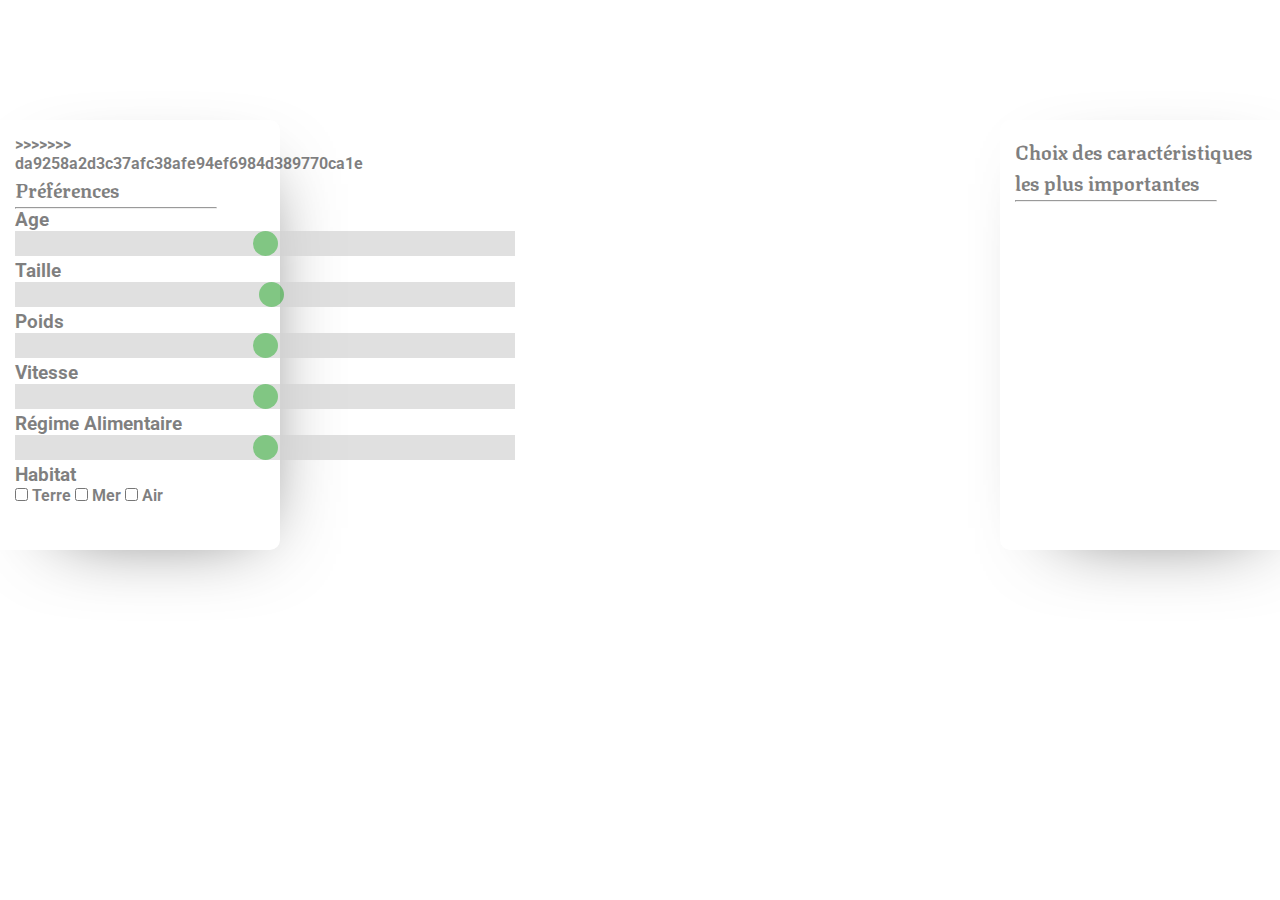
==== meeting.html @ b8dfc798 "Merge branch 'main' of https://github.com/thomblr/Visu-Info into main" ====
<!DOCTYPE html>
<html lang="en">
<head>
    <meta charset="UTF-8">
    <meta name="viewport" content="width=device-width, initial-scale=1.0">
    <link rel="preconnect" href="https://fonts.gstatic.com">
    <link href="https://fonts.googleapis.com/css2?family=Roboto&display=swap" rel="stylesheet">
    <link href="https://fonts.googleapis.com/icon?family=Material+Icons" rel="stylesheet">
    <link rel="stylesheet" href="style.css">

    <script src='https://api.mapbox.com/mapbox-gl-js/v1.12.0/mapbox-gl.js'></script>
    <link href='https://api.mapbox.com/mapbox-gl-js/v1.12.0/mapbox-gl.css' rel='stylesheet' />      
    <title>Information Visualization Project</title>
</head>
<body>

    <div class="map" id="map"></div>

    <div class="main-meeting">
        <a href="preferences.html" class="btn-back"><span class="material-icons">navigate_before</span></a>
<<<<<<< HEAD
        
        <div class="map" id="map"></div>
        
        <div class="recap shadow-box">
=======

        <div class="recap shadow-box meeting-el">
>>>>>>> da9258a2d3c37afc38afe94ef6984d389770ca1e
            <h2>Préférences</h2>
            <hr>
            <div class="preferences">
                <h3>Age</h3><div id="ageLabel"></div>
                <div class="slider-container">
                    <input type="range" name="ageSlider" id=ageSlider min="70" max="300" step="1" class="slider">
                </div>
            </div>
            <div class="preferences">
                <h3>Taille</h3><div id="sizeLabel"></div>
                <div class="slider-container">
                    <input type="range" name="sizeSlider" id=sizeSlider min="0" max="35" step="1" class="slider">
                </div>
            </div>
            <div class="preferences">
                <h3>Poids</h3><div id="weightLabel"></div>
                <div class="slider-container">
                    <input type="range" name="weightSlider" id=weightSlider min="0" max="60000" class="slider">
                </div>
            </div>
            <div class="preferences">
                <h3>Vitesse</h3><div id="speedLabel"></div>
                <div class="slider-container">
                    <input type="range" name="speedSlider" id=speedSlider min="0" max="110" class="slider">
                </div>
            </div>
            <div class="preferences">
                <h3>Régime Alimentaire</h3><div id="dietLabel"></div>
                <div class="slider-container">
                    <input type="range" name="dietSlider" id=dietSlider min="0" max="2" class="slider">
                </div>
            </div>
            <div class="preferences">
                <h3>Habitat</h3>
                <div class="checkbox-container">
                    <input type="checkbox" id="landCheckbox" name="landCheckbox">
                    <label for="landCheckbox">Terre</label>
                    <input type="checkbox" id="seaCheckbox" name="seaCheckbox">
                    <label for="seaCheckbox">Mer</label>
                    <input type="checkbox" id="airCheckbox" name="airCheckbox">
                    <label for="airCheckbox">Air</label>
                </div>
            </div>
        </div>
        <div class="important-choices shadow-box meeting-el">
            <h2>Choix des caractéristiques les plus importantes</h2>
            <hr>
        </div>
    </div>

    <script src="https://d3js.org/d3.v6.min.js"></script>
    <script src="app.js"></script>
</body>
</html>
---- style.css ----
@import url('https://fonts.googleapis.com/css2?family=Texturina:wght@100&display=swap');

* {
    margin: 0;
    padding: 0;
}

body {
    background: #70e1f5;  /* fallback for old browsers */
    background: -webkit-linear-gradient(to right, #ffd194, #70e1f5);  /* Chrome 10-25, Safari 5.1-6 */
    background: linear-gradient(to right, #ffd194, #70e1f5); /* W3C, IE 10+/ Edge, Firefox 16+, Chrome 26+, Opera 12+, Safari 7+ */
    display: flex;
    height: 100vh;
    align-items: center;
    justify-content: center;

}

h2 {
  font-family: Texturina, sans-serif;
  font-size: 20px;
}

.shadow-box {
    -webkit-box-shadow: 18px 21px 78px -43px rgba(0,0,0,0.68);
    -moz-box-shadow: 18px 21px 78px -43px rgba(0,0,0,0.68);
    box-shadow: 18px 21px 78px -43px rgba(0,0,0,0.68);
    border-radius: 10px;
}

.inbox {
    -webkit-box-shadow: inset -1px 2px 18px -5px rgba(0,0,0,0.43);
    -moz-box-shadow: inset -1px 2px 18px -5px rgba(0,0,0,0.43);
    box-shadow: inset -1px 2px 18px -5px rgba(0,0,0,0.43);
}

/* ACCUEIL */

#main-title {
    font-size: 2em;
    font-family: Verdana, sans-serif;
    text-align: center;
    margin-top: 4em;
    color: #fff;
    margin-bottom: 100px;
    text-shadow:
       3px 3px 0 #000,
     -1px -1px 0 #000,  
      1px -1px 0 #000,
      -1px 1px 0 #000,
       1px 1px 0 #000;
}

.main-selector {
    background-color: white;
    border-radius: 10px;
    width: 500px;
    height: 250px;
    margin: 0 auto;
    
}

.main-selector a {
    display: inline-block;
    width: 100%;
    height: 100%;
    text-align: center;
    text-decoration: none;
}

/* PREFERENCES */

.pref-div {
    position: relative;
    width: 500px;
    min-height: 300px;
    height: 500px;
    background-color: white;
    border-radius: 10px;
}

.pref-div > h2 {
  margin-top: 15px;
  text-align: center;
}

.preferences {
  width: 500px;
}

.preferences form {
  width: 100%;
  display: flex;
  flex-direction: column;
  flex-wrap: wrap;
  align-content: space-around;
}

.form-element {
  width: 250px;
  font-family: Arial, Helvetica, sans-serif;
  margin-top: 10px;
}

.form-element label {
  display: block;
  font-size: 15px;
}

.form-element select {
  display: block;
  font-family: Arial, Helvetica, sans-serif;
  width: 100%;
  max-width: 100%;
  padding: 5px 10px;
}

form input[type="submit"] {
  margin: 30px auto;
  display: block;
  width: 200px;
  padding: 15px;
  background-color: #3aa2b5;
  border: none;
  border-radius: 5px;
  color: white;
  font-size: 20px;
}

form input[type="submit"]:hover {
  cursor: pointer;
}

.btn-back{
    position: absolute;
    left: -70px;
    display: inline-block;
    text-decoration: none;
    background: #3aa2b5;
    color: #FFF;
    width: 60px;
    height: 60px;
    line-height: 60px;
    font-size: 35px;
    border-radius: 50%;
    text-align: center;
    vertical-align: middle;
    overflow: hidden;
    transition: .4s;
  }
  
  .btn-back:hover{
      background: #3aa2b5;
  }

  /* MEETING */

  .main-meeting {
    font-family: 'Roboto', sans-serif;
    font-weight: 200;
  }

  .main-meeting .btn-back {
    left: 25px;
    top: 25px;
  }

  .meeting-el {
    position: absolute;
    width: 250px;
    height: 400px;
  }

  .map {
    position: absolute;
    top: 0;
    left: 0;
    width: 100%;
    height: 100vh;
    background-color: white;
  }

  .recap {
    top: 120px;
    left: 0;
    border-radius: 0 10px 10px 0;
    background-color: white;
    padding: 15px;
    color: rgba(0, 0, 0, 0.515);
    font-weight: bold;
  }

  .important-choices {
    top: 120px;
    right: 0;
    border-radius: 10px 0 0 10px;
    padding: 15px;
    background-color: white;
    color: rgba(0, 0, 0, 0.515);
    font-weight: bold;
  }

  hr {
    width: 80%; 
    margin-top: 3px;
  }

.mapboxgl-popup {
    max-width: 400px;
    font: 12px/20px 'Helvetica Neue', Arial, Helvetica, sans-serif;
    color: rgba(0,0,0,0.68);
  }

  .avatar {
    vertical-align: middle;
    width: 50px;
    height: 50px;
    border-radius: 50%;
  }

  .slider-container {
    width: 100%;
  }

  .slider {
    -webkit-appearance: none;  /* Override default CSS styles */
    appearance: none;
    width: 100%; /* Full-width */
    height: 25px; /* Specified height */
    background: #d3d3d3; /* Grey background */
    outline: none; /* Remove outline */
    opacity: 0.7; /* Set transparency (for mouse-over effects on hover) */
    -webkit-transition: .2s; /* 0.2 seconds transition on hover */
    transition: opacity .2s;
  }

.slider:hover {
  opacity: 1; /* Fully shown on mouse-over */
}

/* The slider handle (use -webkit- (Chrome, Opera, Safari, Edge) and -moz- (Firefox) to override default look) */
.slider::-webkit-slider-thumb {
  -webkit-appearance: none; /* Override default look */
  appearance: none;
  width: 25px; /* Set a specific slider handle width */
  height: 25px; /* Slider handle height */
  background: #4CAF50; /* Green background */
  cursor: pointer; /* Cursor on hover */
  border-radius: 50%;
}

.slider::-moz-range-thumb {
  width: 25px; /* Set a specific slider handle width */
  height: 25px; /* Slider handle height */
  background: #4CAF50; /* Green background */
  cursor: pointer; /* Cursor on hover */
  border-radius: 50%;
}

.checkbox-container {
  width: 100%;
}
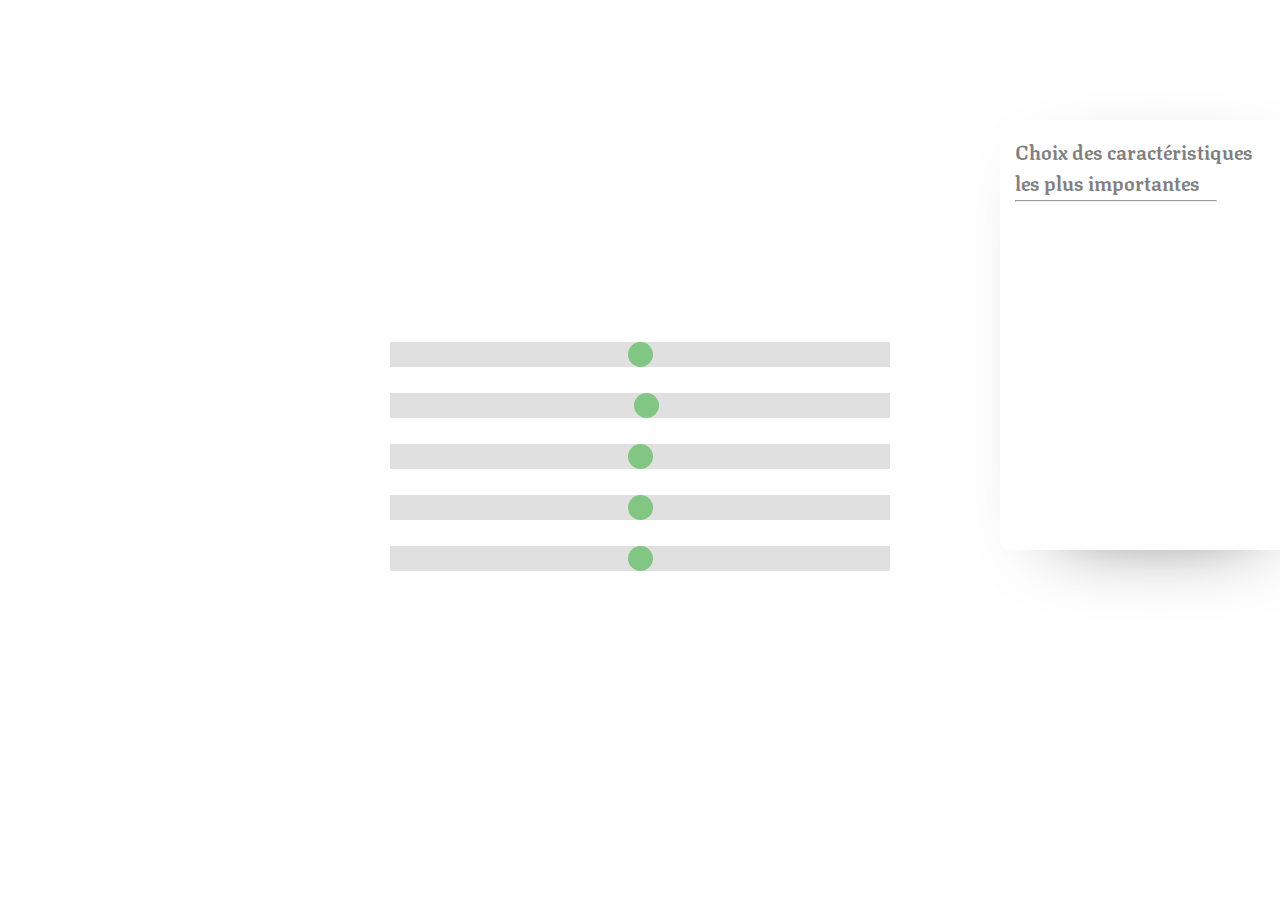
==== commit 8e6d3cdc: "ignore" ====
--- a/meeting.html
+++ b/meeting.html
@@ -18,15 +18,10 @@
 
     <div class="main-meeting">
         <a href="preferences.html" class="btn-back"><span class="material-icons">navigate_before</span></a>
-<<<<<<< HEAD
         
         <div class="map" id="map"></div>
         
         <div class="recap shadow-box">
-=======
-
-        <div class="recap shadow-box meeting-el">
->>>>>>> da9258a2d3c37afc38afe94ef6984d389770ca1e
             <h2>Préférences</h2>
             <hr>
             <div class="preferences">
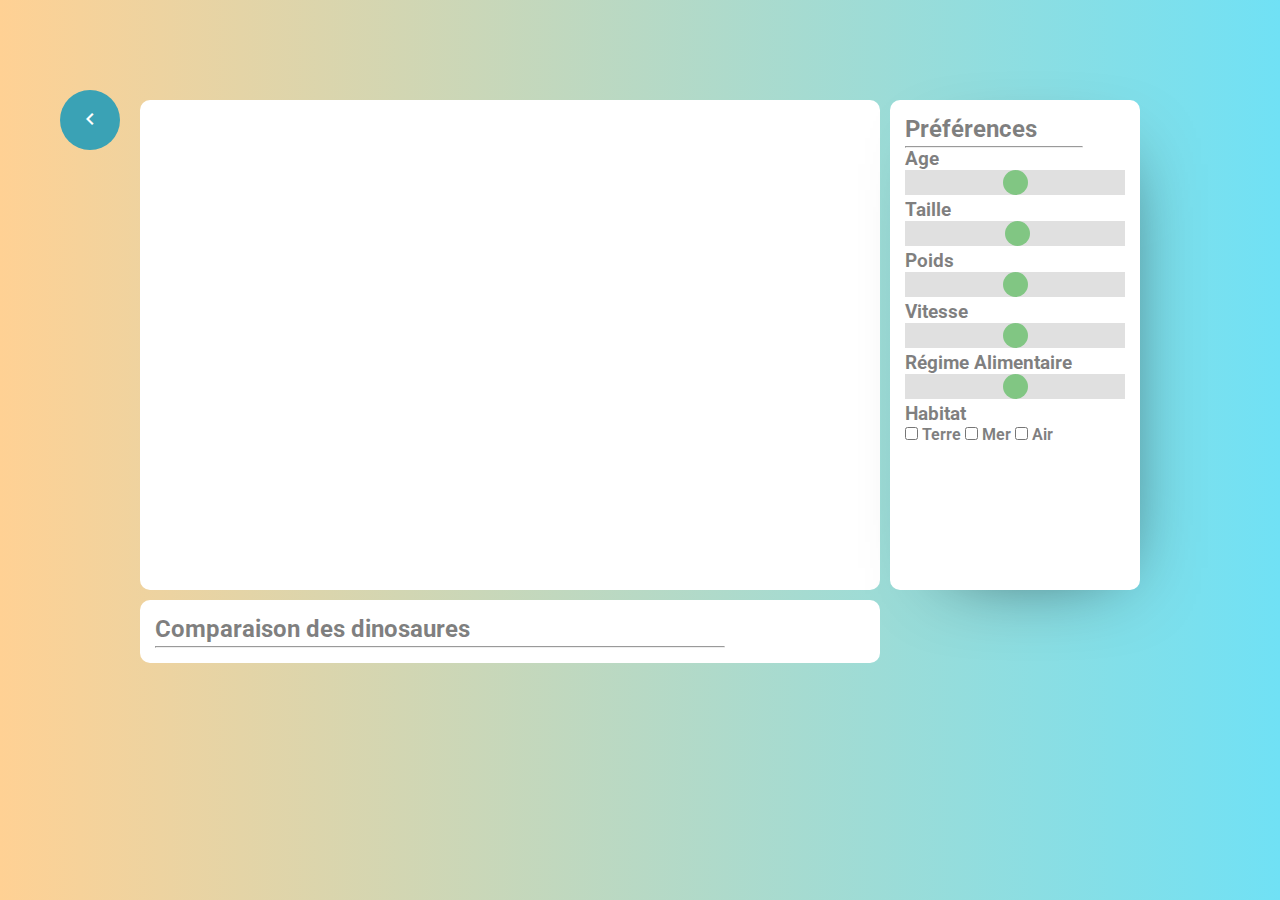
==== commit 64fed233: "Started comparison feature" ====
--- a/meeting.html
+++ b/meeting.html
@@ -1,5 +1,6 @@
 <!DOCTYPE html>
 <html lang="en">
+
 <head>
     <meta charset="UTF-8">
     <meta name="viewport" content="width=device-width, initial-scale=1.0">
@@ -9,47 +10,51 @@
     <link rel="stylesheet" href="style.css">
 
     <script src='https://api.mapbox.com/mapbox-gl-js/v1.12.0/mapbox-gl.js'></script>
-    <link href='https://api.mapbox.com/mapbox-gl-js/v1.12.0/mapbox-gl.css' rel='stylesheet' />      
+    <link href='https://api.mapbox.com/mapbox-gl-js/v1.12.0/mapbox-gl.css' rel='stylesheet' />
     <title>Information Visualization Project</title>
 </head>
+
 <body>
-
-    <div class="map" id="map"></div>
 
     <div class="main-meeting">
         <a href="preferences.html" class="btn-back"><span class="material-icons">navigate_before</span></a>
-        
+
         <div class="map" id="map"></div>
-        
+
         <div class="recap shadow-box">
             <h2>Préférences</h2>
             <hr>
             <div class="preferences">
-                <h3>Age</h3><div id="ageLabel"></div>
+                <h3>Age</h3>
+                <div id="ageLabel"></div>
                 <div class="slider-container">
                     <input type="range" name="ageSlider" id=ageSlider min="70" max="300" step="1" class="slider">
                 </div>
             </div>
             <div class="preferences">
-                <h3>Taille</h3><div id="sizeLabel"></div>
+                <h3>Taille</h3>
+                <div id="sizeLabel"></div>
                 <div class="slider-container">
                     <input type="range" name="sizeSlider" id=sizeSlider min="0" max="35" step="1" class="slider">
                 </div>
             </div>
             <div class="preferences">
-                <h3>Poids</h3><div id="weightLabel"></div>
+                <h3>Poids</h3>
+                <div id="weightLabel"></div>
                 <div class="slider-container">
                     <input type="range" name="weightSlider" id=weightSlider min="0" max="60000" class="slider">
                 </div>
             </div>
             <div class="preferences">
-                <h3>Vitesse</h3><div id="speedLabel"></div>
+                <h3>Vitesse</h3>
+                <div id="speedLabel"></div>
                 <div class="slider-container">
                     <input type="range" name="speedSlider" id=speedSlider min="0" max="110" class="slider">
                 </div>
             </div>
             <div class="preferences">
-                <h3>Régime Alimentaire</h3><div id="dietLabel"></div>
+                <h3>Régime Alimentaire</h3>
+                <div id="dietLabel"></div>
                 <div class="slider-container">
                     <input type="range" name="dietSlider" id=dietSlider min="0" max="2" class="slider">
                 </div>
@@ -66,13 +71,15 @@
                 </div>
             </div>
         </div>
-        <div class="important-choices shadow-box meeting-el">
-            <h2>Choix des caractéristiques les plus importantes</h2>
+        <div class="important-choices shadow-box">
+            <h2>Comparaison des dinosaures</h2>
             <hr>
+            <div id="comparison"></div>
         </div>
     </div>
 
     <script src="https://d3js.org/d3.v6.min.js"></script>
     <script src="app.js"></script>
 </body>
+
 </html>--- a/style.css
+++ b/style.css
@@ -1,5 +1,3 @@
-@import url('https://fonts.googleapis.com/css2?family=Texturina:wght@100&display=swap');
-
 * {
     margin: 0;
     padding: 0;
@@ -14,11 +12,6 @@
     align-items: center;
     justify-content: center;
 
-}
-
-h2 {
-  font-family: Texturina, sans-serif;
-  font-size: 20px;
 }
 
 .shadow-box {
@@ -72,63 +65,10 @@
 
 .pref-div {
     position: relative;
-    width: 500px;
-    min-height: 300px;
-    height: 500px;
+    width: 600px;
+    height: 700px;
     background-color: white;
     border-radius: 10px;
-}
-
-.pref-div > h2 {
-  margin-top: 15px;
-  text-align: center;
-}
-
-.preferences {
-  width: 500px;
-}
-
-.preferences form {
-  width: 100%;
-  display: flex;
-  flex-direction: column;
-  flex-wrap: wrap;
-  align-content: space-around;
-}
-
-.form-element {
-  width: 250px;
-  font-family: Arial, Helvetica, sans-serif;
-  margin-top: 10px;
-}
-
-.form-element label {
-  display: block;
-  font-size: 15px;
-}
-
-.form-element select {
-  display: block;
-  font-family: Arial, Helvetica, sans-serif;
-  width: 100%;
-  max-width: 100%;
-  padding: 5px 10px;
-}
-
-form input[type="submit"] {
-  margin: 30px auto;
-  display: block;
-  width: 200px;
-  padding: 15px;
-  background-color: #3aa2b5;
-  border: none;
-  border-radius: 5px;
-  color: white;
-  font-size: 20px;
-}
-
-form input[type="submit"]:hover {
-  cursor: pointer;
 }
 
 .btn-back{
@@ -158,32 +98,25 @@
   .main-meeting {
     font-family: 'Roboto', sans-serif;
     font-weight: 200;
-  }
-
-  .main-meeting .btn-back {
-    left: 25px;
-    top: 25px;
-  }
-
-  .meeting-el {
-    position: absolute;
-    width: 250px;
-    height: 400px;
+    display: grid;
+    grid-template-columns: auto 250px;
+    grid-template-rows: auto 200px;
+    column-gap: 10px;
+    row-gap: 10px;
+    position: relative;
+    width: 1000px;
+    height: 700px;
+    padding: 10px 10px;
+    background-color: rgba(255, 255, 255, 0);
+    border-radius: 10px;
   }
 
   .map {
-    position: absolute;
-    top: 0;
-    left: 0;
-    width: 100%;
-    height: 100vh;
     background-color: white;
+    border-radius: 10px;
   }
 
   .recap {
-    top: 120px;
-    left: 0;
-    border-radius: 0 10px 10px 0;
     background-color: white;
     padding: 15px;
     color: rgba(0, 0, 0, 0.515);
@@ -191,13 +124,12 @@
   }
 
   .important-choices {
-    top: 120px;
-    right: 0;
-    border-radius: 10px 0 0 10px;
     padding: 15px;
     background-color: white;
     color: rgba(0, 0, 0, 0.515);
     font-weight: bold;
+    height: max-content;
+
   }
 
   hr {
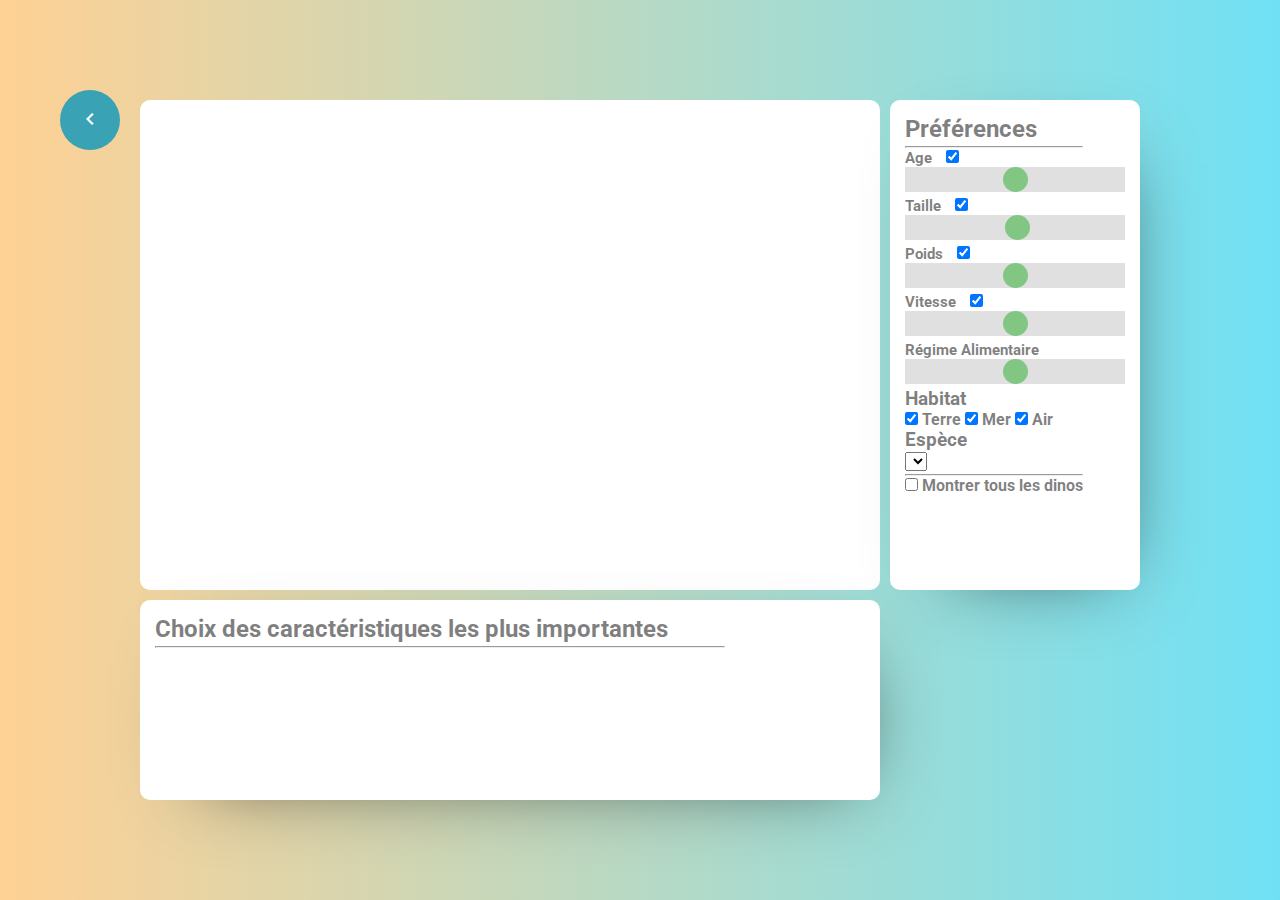
==== commit ea398f70: "Percentages + Disable preferences + Filters" ====
--- a/meeting.html
+++ b/meeting.html
@@ -1,6 +1,5 @@
 <!DOCTYPE html>
 <html lang="en">
-
 <head>
     <meta charset="UTF-8">
     <meta name="viewport" content="width=device-width, initial-scale=1.0">
@@ -10,50 +9,63 @@
     <link rel="stylesheet" href="style.css">
 
     <script src='https://api.mapbox.com/mapbox-gl-js/v1.12.0/mapbox-gl.js'></script>
-    <link href='https://api.mapbox.com/mapbox-gl-js/v1.12.0/mapbox-gl.css' rel='stylesheet' />
+    <link href='https://api.mapbox.com/mapbox-gl-js/v1.12.0/mapbox-gl.css' rel='stylesheet' />      
     <title>Information Visualization Project</title>
 </head>
-
 <body>
 
     <div class="main-meeting">
         <a href="preferences.html" class="btn-back"><span class="material-icons">navigate_before</span></a>
-
+        
         <div class="map" id="map"></div>
-
+        
         <div class="recap shadow-box">
             <h2>Préférences</h2>
             <hr>
             <div class="preferences">
-                <h3>Age</h3>
+                <div class="preference-header">
+                    <div class="header-text">Age</div>
+                    <input type="checkbox" id="ageCheckbox" checked class="header-checkbox">
+                </div>
                 <div id="ageLabel"></div>
                 <div class="slider-container">
-                    <input type="range" name="ageSlider" id=ageSlider min="70" max="300" step="1" class="slider">
+                    <input type="range" name="ageSlider" id=ageSlider min="60" max="300" step="1" class="slider">
                 </div>
             </div>
             <div class="preferences">
-                <h3>Taille</h3>
+                <div class="preference-header">
+                    <div class="header-text">Taille</div>
+                    <input type="checkbox" id="sizeCheckbox" checked class="header-checkbox">
+                </div>
                 <div id="sizeLabel"></div>
                 <div class="slider-container">
                     <input type="range" name="sizeSlider" id=sizeSlider min="0" max="35" step="1" class="slider">
                 </div>
             </div>
             <div class="preferences">
-                <h3>Poids</h3>
+                <div class="preference-header">
+                    <div class="header-text">Poids</div>
+                    <input type="checkbox" id="weightCheckbox" checked class="header-checkbox">
+                </div>
                 <div id="weightLabel"></div>
                 <div class="slider-container">
                     <input type="range" name="weightSlider" id=weightSlider min="0" max="60000" class="slider">
                 </div>
             </div>
             <div class="preferences">
-                <h3>Vitesse</h3>
+                <div class="preference-header">
+                <div class="header-text">Vitesse</div>
+                <input type="checkbox" id="speedCheckbox" checked class="header-checkbox">
+                </div>
                 <div id="speedLabel"></div>
                 <div class="slider-container">
                     <input type="range" name="speedSlider" id=speedSlider min="0" max="110" class="slider">
                 </div>
             </div>
             <div class="preferences">
-                <h3>Régime Alimentaire</h3>
+                <div class="preference-header">
+                    <div class="header-text">Régime Alimentaire</div>
+                </div>
                 <div id="dietLabel"></div>
                 <div class="slider-container">
                     <input type="range" name="dietSlider" id=dietSlider min="0" max="2" class="slider">
@@ -62,24 +74,31 @@
             <div class="preferences">
                 <h3>Habitat</h3>
                 <div class="checkbox-container">
-                    <input type="checkbox" id="landCheckbox" name="landCheckbox">
+                    <input type="checkbox" id="landCheckbox" name="landCheckbox" checked>
                     <label for="landCheckbox">Terre</label>
-                    <input type="checkbox" id="seaCheckbox" name="seaCheckbox">
+                    <input type="checkbox" id="seaCheckbox" name="seaCheckbox" checked>
                     <label for="seaCheckbox">Mer</label>
-                    <input type="checkbox" id="airCheckbox" name="airCheckbox">
+                    <input type="checkbox" id="airCheckbox" name="airCheckbox" checked>
                     <label for="airCheckbox">Air</label>
                 </div>
             </div>
+            <div class="preferences">
+                <h3>Espèce</h3>
+                <select name="species" id="species"></select>
+            </div>
+            <hr>
+            <div>
+                <input type="checkbox" id="showAllDinos" name="showAllDinos">
+                <label for="showAllDinos">Montrer tous les dinos</label>
+            </div>
         </div>
         <div class="important-choices shadow-box">
-            <h2>Comparaison des dinosaures</h2>
+            <h2>Choix des caractéristiques les plus importantes</h2>
             <hr>
-            <div id="comparison"></div>
         </div>
     </div>
 
     <script src="https://d3js.org/d3.v6.min.js"></script>
     <script src="app.js"></script>
 </body>
-
 </html>--- a/style.css
+++ b/style.css
@@ -128,8 +128,6 @@
     background-color: white;
     color: rgba(0, 0, 0, 0.515);
     font-weight: bold;
-    height: max-content;
-
   }
 
   hr {
@@ -191,4 +189,19 @@
 
 .checkbox-container {
   width: 100%;
+}
+
+.preference-header {
+  white-space: nowrap;
+  overflow: auto;
+}
+
+.header-text {
+  display: inline-block;
+  font-size: 15px;
+}
+
+.header-checkbox {
+  display: inline-block;
+  margin-left: 10px;
 }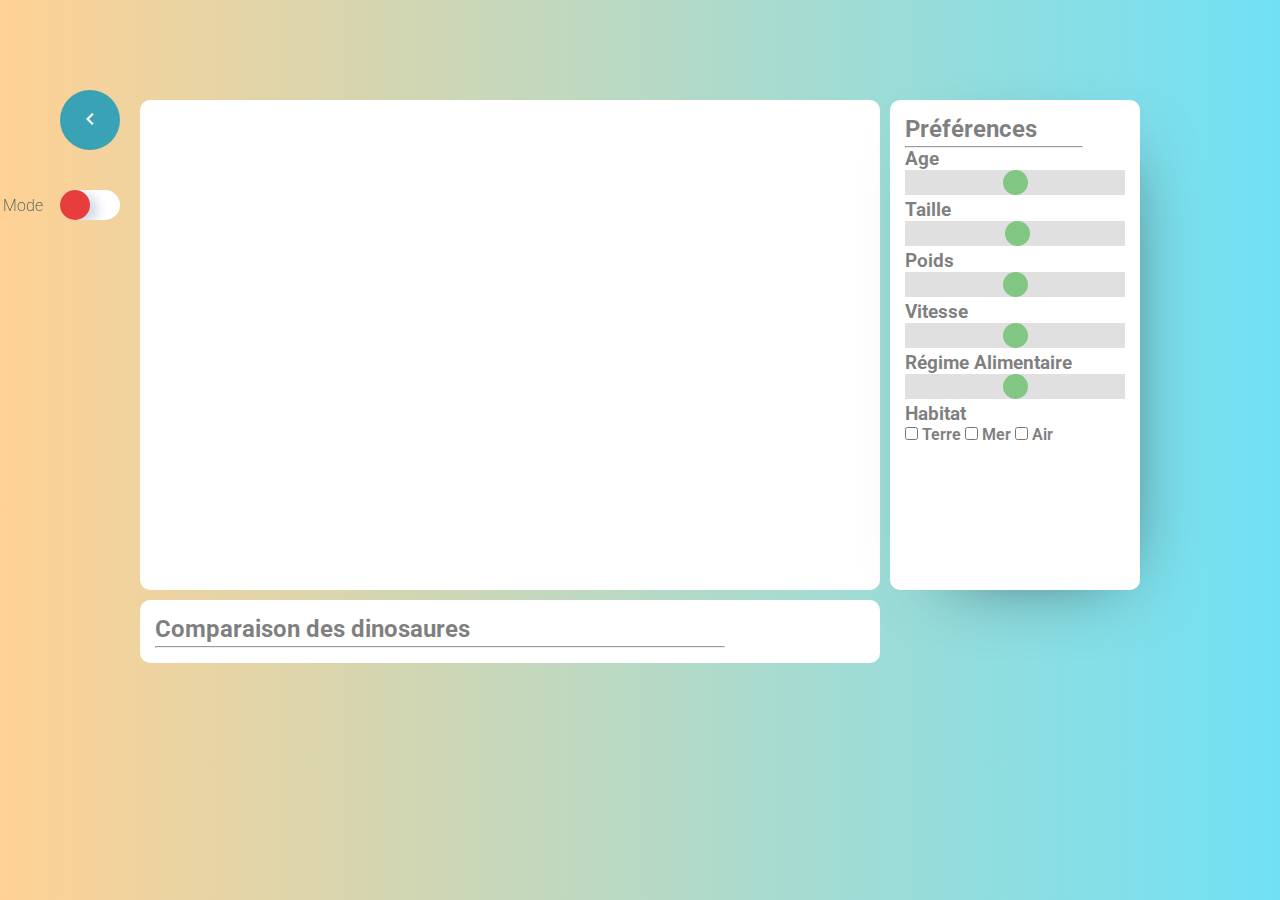
==== commit ce51c6e0: "Upgrade style and colorblind mode" ====
--- a/meeting.html
+++ b/meeting.html
@@ -1,5 +1,6 @@
 <!DOCTYPE html>
 <html lang="en">
+
 <head>
     <meta charset="UTF-8">
     <meta name="viewport" content="width=device-width, initial-scale=1.0">
@@ -9,63 +10,58 @@
     <link rel="stylesheet" href="style.css">
 
     <script src='https://api.mapbox.com/mapbox-gl-js/v1.12.0/mapbox-gl.js'></script>
-    <link href='https://api.mapbox.com/mapbox-gl-js/v1.12.0/mapbox-gl.css' rel='stylesheet' />      
+    <link href='https://api.mapbox.com/mapbox-gl-js/v1.12.0/mapbox-gl.css' rel='stylesheet' />
     <title>Information Visualization Project</title>
 </head>
+
 <body>
 
     <div class="main-meeting">
-        <a href="preferences.html" class="btn-back"><span class="material-icons">navigate_before</span></a>
-        
+        <a href="index.html" class="btn-back"><span class="material-icons">navigate_before</span></a>
+
+        <label class="label-color" id="color-switch">
+            <div class="toggle">
+              <input class="toggle-state" type="checkbox" name="check" value="check" onclick="toggleColorblind()" />
+              <div class="indicator"></div>
+            </div>
+            <div class="label-text">Colorblind Mode</div>
+        </label>
+
         <div class="map" id="map"></div>
-        
+
         <div class="recap shadow-box">
             <h2>Préférences</h2>
             <hr>
             <div class="preferences">
-                <div class="preference-header">
-                    <div class="header-text">Age</div>
-                    <input type="checkbox" id="ageCheckbox" checked class="header-checkbox">
-                </div>
+                <h3>Age</h3>
                 <div id="ageLabel"></div>
                 <div class="slider-container">
-                    <input type="range" name="ageSlider" id=ageSlider min="60" max="300" step="1" class="slider">
+                    <input type="range" name="ageSlider" id=ageSlider min="70" max="300" step="1" class="slider">
                 </div>
             </div>
             <div class="preferences">
-                <div class="preference-header">
-                    <div class="header-text">Taille</div>
-                    <input type="checkbox" id="sizeCheckbox" checked class="header-checkbox">
-                </div>
+                <h3>Taille</h3>
                 <div id="sizeLabel"></div>
                 <div class="slider-container">
                     <input type="range" name="sizeSlider" id=sizeSlider min="0" max="35" step="1" class="slider">
                 </div>
             </div>
             <div class="preferences">
-                <div class="preference-header">
-                    <div class="header-text">Poids</div>
-                    <input type="checkbox" id="weightCheckbox" checked class="header-checkbox">
-                </div>
+                <h3>Poids</h3>
                 <div id="weightLabel"></div>
                 <div class="slider-container">
                     <input type="range" name="weightSlider" id=weightSlider min="0" max="60000" class="slider">
                 </div>
             </div>
             <div class="preferences">
-                <div class="preference-header">
-                <div class="header-text">Vitesse</div>
-                <input type="checkbox" id="speedCheckbox" checked class="header-checkbox">
-                </div>
+                <h3>Vitesse</h3>
                 <div id="speedLabel"></div>
                 <div class="slider-container">
                     <input type="range" name="speedSlider" id=speedSlider min="0" max="110" class="slider">
                 </div>
             </div>
             <div class="preferences">
-                <div class="preference-header">
-                    <div class="header-text">Régime Alimentaire</div>
-                </div>
+                <h3>Régime Alimentaire</h3>
                 <div id="dietLabel"></div>
                 <div class="slider-container">
                     <input type="range" name="dietSlider" id=dietSlider min="0" max="2" class="slider">
@@ -74,31 +70,24 @@
             <div class="preferences">
                 <h3>Habitat</h3>
                 <div class="checkbox-container">
-                    <input type="checkbox" id="landCheckbox" name="landCheckbox" checked>
+                    <input type="checkbox" id="landCheckbox" name="landCheckbox">
                     <label for="landCheckbox">Terre</label>
-                    <input type="checkbox" id="seaCheckbox" name="seaCheckbox" checked>
+                    <input type="checkbox" id="seaCheckbox" name="seaCheckbox">
                     <label for="seaCheckbox">Mer</label>
-                    <input type="checkbox" id="airCheckbox" name="airCheckbox" checked>
+                    <input type="checkbox" id="airCheckbox" name="airCheckbox">
                     <label for="airCheckbox">Air</label>
                 </div>
             </div>
-            <div class="preferences">
-                <h3>Espèce</h3>
-                <select name="species" id="species"></select>
-            </div>
-            <hr>
-            <div>
-                <input type="checkbox" id="showAllDinos" name="showAllDinos">
-                <label for="showAllDinos">Montrer tous les dinos</label>
-            </div>
         </div>
         <div class="important-choices shadow-box">
-            <h2>Choix des caractéristiques les plus importantes</h2>
+            <h2>Comparaison des dinosaures</h2>
             <hr>
+            <div id="comparison" class="comparison-box"></div>
         </div>
     </div>
 
     <script src="https://d3js.org/d3.v6.min.js"></script>
     <script src="app.js"></script>
 </body>
+
 </html>--- a/style.css
+++ b/style.css
@@ -45,20 +45,22 @@
 }
 
 .main-selector {
+    display: flex;
+    justify-content: center;
+    align-items: center;
+    font-family: -apple-system, BlinkMacSystemFont, 'Segoe UI', Roboto, Oxygen, Ubuntu, Cantarell, 'Open Sans', 'Helvetica Neue', sans-serif;
+    font-size: 3rem;
     background-color: white;
     border-radius: 10px;
     width: 500px;
     height: 250px;
     margin: 0 auto;
-    
-}
-
-.main-selector a {
-    display: inline-block;
-    width: 100%;
-    height: 100%;
-    text-align: center;
     text-decoration: none;
+    color: black;
+}
+
+.main-selector:hover {
+  box-shadow: none;
 }
 
 /* PREFERENCES */
@@ -128,6 +130,8 @@
     background-color: white;
     color: rgba(0, 0, 0, 0.515);
     font-weight: bold;
+    height: max-content;
+
   }
 
   hr {
@@ -191,17 +195,109 @@
   width: 100%;
 }
 
-.preference-header {
-  white-space: nowrap;
-  overflow: auto;
-}
-
-.header-text {
+.compare-button {
+  border-radius: 10px;
+  background-color: #1d7691;
+  color: white;
+  width: 140px;
+  height: 25px;
+  margin-top: 5px;
+  border: none;
+}
+
+.compare-button:hover {
+  cursor: pointer;
+  opacity: 0.9;
+}
+
+.compare-button:active {
+  border: none;
+}
+
+/* Colorblind switch */
+
+.label-color {
+  position: absolute;
+  top: 100px;
+  left: -70px;
+  display: inline-flex;
+  align-items: center;
+  cursor: pointer;
+  color: #394a56;
+}
+
+.label-text {
+  position: absolute;
+  width: 200px;
+  left: -130px;
+}
+
+.toggle {
+  isolation: isolate;
+  position: relative;
+  height: 30px;
+  width: 60px;
+  border-radius: 15px;
+  overflow: hidden;
+  background-color: white;
+  -webkit-box-shadow: 18px 21px 78px -43px rgba(0,0,0,0.68);
+  -moz-box-shadow: 18px 21px 78px -43px rgba(0,0,0,0.68);
+  box-shadow: 18px 21px 78px -43px rgba(0,0,0,0.68);
+}
+
+.toggle-state {
+  display: none;
+}
+
+.indicator {
+  height: 100%;
+  width: 200%;
+  background: #e73d3d;
+  border-radius: 15px;
+  transform: translate3d(-75%, 0, 0);
+  transition: transform 0.4s cubic-bezier(0.85, 0.05, 0.18, 1.35);
+  box-shadow:
+    -8px -4px 8px 0px #ffffff,
+    8px 4px 12px 0px #d1d9e6;
+}
+
+.toggle-state:checked ~ .indicator {
+  transform: translate3d(25%, 0, 0);
+  background-color: rgb(44, 202, 97);
+}
+
+/* Comparator */
+.comparison-box {
+  display: flex;
+  flex-wrap: wrap row;
+  max-width: 700px;
+}
+
+.comparison-box > div {
+  position: relative;
+  background-color: rgba(0, 0, 0, 0.1);
+  padding: 5px;
+  margin: 10px 10px 0 0;
+  border-radius: 5px;
+  height: 200px;
+  max-width: 220px;
+}
+
+.comparison-box > div > .avatar {
+  position: absolute;
+  top: 5px;
+  right: 5px;
+}
+
+.comparison-box > div > strong {
   display: inline-block;
-  font-size: 15px;
-}
-
-.header-checkbox {
-  display: inline-block;
-  margin-left: 10px;
+  font-weight: bold;
+  max-width: 130px;
+  color: rgba(0, 0, 0, 0.8);
+  margin-bottom: 10px;
+}
+
+.comparison-box > div > p {
+  font-size: 14px;
+  margin-bottom: 7px;
 }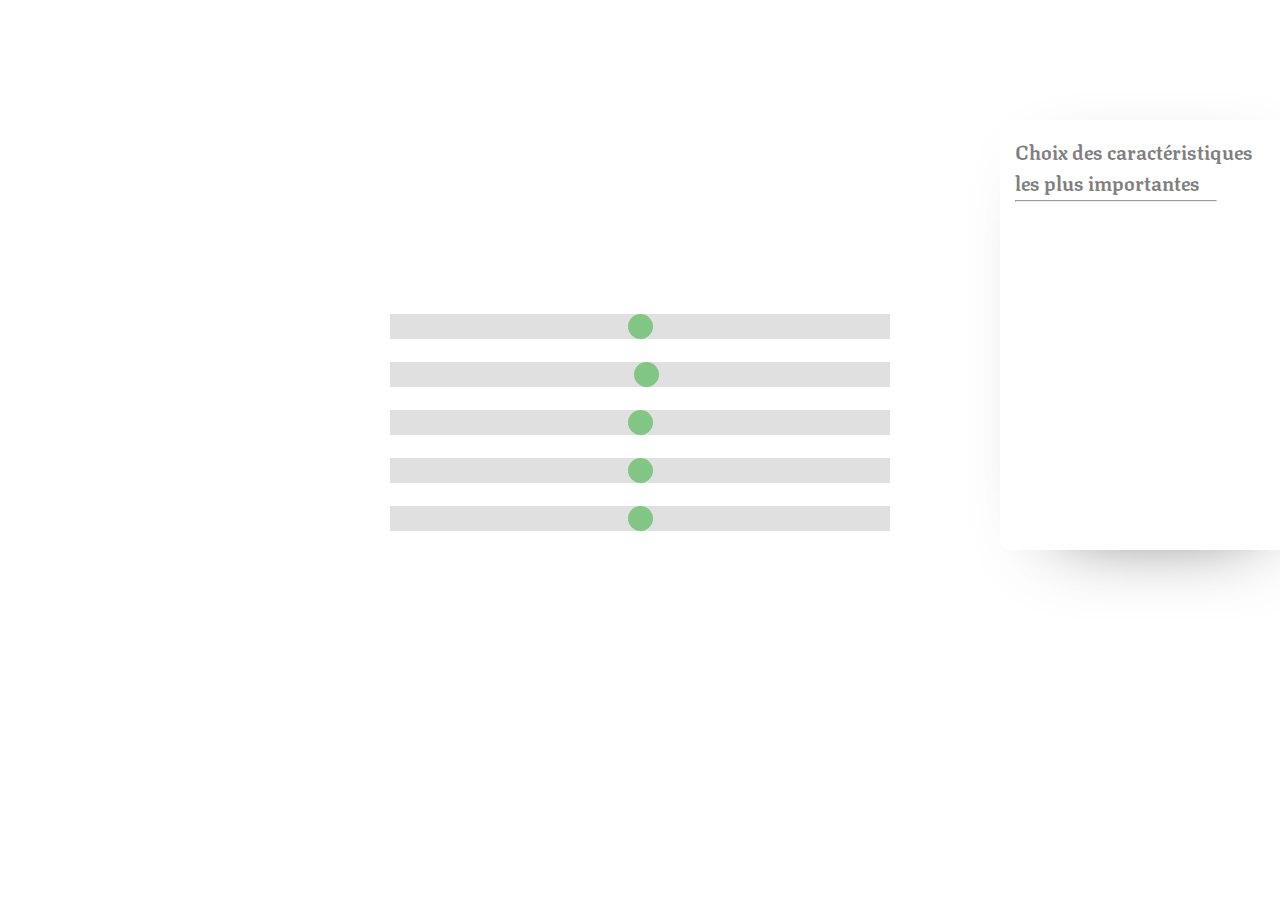
==== commit a73e8c91: "Merge pull request #3 from thomblr/pliz-no-break" ====
--- a/meeting.html
+++ b/meeting.html
@@ -1,6 +1,5 @@
 <!DOCTYPE html>
 <html lang="en">
-
 <head>
     <meta charset="UTF-8">
     <meta name="viewport" content="width=device-width, initial-scale=1.0">
@@ -10,58 +9,65 @@
     <link rel="stylesheet" href="style.css">
 
     <script src='https://api.mapbox.com/mapbox-gl-js/v1.12.0/mapbox-gl.js'></script>
-    <link href='https://api.mapbox.com/mapbox-gl-js/v1.12.0/mapbox-gl.css' rel='stylesheet' />
+    <link href='https://api.mapbox.com/mapbox-gl-js/v1.12.0/mapbox-gl.css' rel='stylesheet' />      
     <title>Information Visualization Project</title>
 </head>
-
 <body>
 
+    <div class="map" id="map"></div>
+
     <div class="main-meeting">
-        <a href="index.html" class="btn-back"><span class="material-icons">navigate_before</span></a>
-
-        <label class="label-color" id="color-switch">
-            <div class="toggle">
-              <input class="toggle-state" type="checkbox" name="check" value="check" onclick="toggleColorblind()" />
-              <div class="indicator"></div>
-            </div>
-            <div class="label-text">Colorblind Mode</div>
-        </label>
-
+        <a href="preferences.html" class="btn-back"><span class="material-icons">navigate_before</span></a>
+        
         <div class="map" id="map"></div>
-
+        
         <div class="recap shadow-box">
             <h2>Préférences</h2>
             <hr>
             <div class="preferences">
-                <h3>Age</h3>
+                <div class="preference-header">
+                    <div class="header-text">Age</div>
+                    <input type="checkbox" id="ageCheckbox" checked class="header-checkbox">
+                </div>
                 <div id="ageLabel"></div>
                 <div class="slider-container">
-                    <input type="range" name="ageSlider" id=ageSlider min="70" max="300" step="1" class="slider">
+                    <input type="range" name="ageSlider" id=ageSlider min="60" max="300" step="1" class="slider">
                 </div>
             </div>
             <div class="preferences">
-                <h3>Taille</h3>
+                <div class="preference-header">
+                    <div class="header-text">Taille</div>
+                    <input type="checkbox" id="sizeCheckbox" checked class="header-checkbox">
+                </div>
                 <div id="sizeLabel"></div>
                 <div class="slider-container">
                     <input type="range" name="sizeSlider" id=sizeSlider min="0" max="35" step="1" class="slider">
                 </div>
             </div>
             <div class="preferences">
-                <h3>Poids</h3>
+                <div class="preference-header">
+                    <div class="header-text">Poids</div>
+                    <input type="checkbox" id="weightCheckbox" checked class="header-checkbox">
+                </div>
                 <div id="weightLabel"></div>
                 <div class="slider-container">
                     <input type="range" name="weightSlider" id=weightSlider min="0" max="60000" class="slider">
                 </div>
             </div>
             <div class="preferences">
-                <h3>Vitesse</h3>
+                <div class="preference-header">
+                <div class="header-text">Vitesse</div>
+                <input type="checkbox" id="speedCheckbox" checked class="header-checkbox">
+                </div>
                 <div id="speedLabel"></div>
                 <div class="slider-container">
                     <input type="range" name="speedSlider" id=speedSlider min="0" max="110" class="slider">
                 </div>
             </div>
             <div class="preferences">
-                <h3>Régime Alimentaire</h3>
+                <div class="preference-header">
+                    <div class="header-text">Régime Alimentaire</div>
+                </div>
                 <div id="dietLabel"></div>
                 <div class="slider-container">
                     <input type="range" name="dietSlider" id=dietSlider min="0" max="2" class="slider">
@@ -70,24 +76,31 @@
             <div class="preferences">
                 <h3>Habitat</h3>
                 <div class="checkbox-container">
-                    <input type="checkbox" id="landCheckbox" name="landCheckbox">
+                    <input type="checkbox" id="landCheckbox" name="landCheckbox" checked>
                     <label for="landCheckbox">Terre</label>
-                    <input type="checkbox" id="seaCheckbox" name="seaCheckbox">
+                    <input type="checkbox" id="seaCheckbox" name="seaCheckbox" checked>
                     <label for="seaCheckbox">Mer</label>
-                    <input type="checkbox" id="airCheckbox" name="airCheckbox">
+                    <input type="checkbox" id="airCheckbox" name="airCheckbox" checked>
                     <label for="airCheckbox">Air</label>
                 </div>
             </div>
+            <div class="preferences">
+                <h3>Espèce</h3>
+                <select name="species" id="species"></select>
+            </div>
+            <hr>
+            <div>
+                <input type="checkbox" id="showAllDinos" name="showAllDinos">
+                <label for="showAllDinos">Montrer tous les dinos</label>
+            </div>
         </div>
-        <div class="important-choices shadow-box">
-            <h2>Comparaison des dinosaures</h2>
+        <div class="important-choices shadow-box meeting-el">
+            <h2>Choix des caractéristiques les plus importantes</h2>
             <hr>
-            <div id="comparison" class="comparison-box"></div>
         </div>
     </div>
 
     <script src="https://d3js.org/d3.v6.min.js"></script>
     <script src="app.js"></script>
 </body>
-
 </html>--- a/style.css
+++ b/style.css
@@ -1,3 +1,5 @@
+@import url('https://fonts.googleapis.com/css2?family=Texturina:wght@100&display=swap');
+
 * {
     margin: 0;
     padding: 0;
@@ -12,6 +14,11 @@
     align-items: center;
     justify-content: center;
 
+}
+
+h2 {
+  font-family: Texturina, sans-serif;
+  font-size: 20px;
 }
 
 .shadow-box {
@@ -45,32 +52,83 @@
 }
 
 .main-selector {
-    display: flex;
-    justify-content: center;
-    align-items: center;
-    font-family: -apple-system, BlinkMacSystemFont, 'Segoe UI', Roboto, Oxygen, Ubuntu, Cantarell, 'Open Sans', 'Helvetica Neue', sans-serif;
-    font-size: 3rem;
     background-color: white;
     border-radius: 10px;
     width: 500px;
     height: 250px;
     margin: 0 auto;
+    
+}
+
+.main-selector a {
+    display: inline-block;
+    width: 100%;
+    height: 100%;
+    text-align: center;
     text-decoration: none;
-    color: black;
-}
-
-.main-selector:hover {
-  box-shadow: none;
 }
 
 /* PREFERENCES */
 
 .pref-div {
     position: relative;
-    width: 600px;
-    height: 700px;
+    width: 500px;
+    min-height: 300px;
+    height: 500px;
     background-color: white;
     border-radius: 10px;
+}
+
+.pref-div > h2 {
+  margin-top: 15px;
+  text-align: center;
+}
+
+.preferences {
+  width: 500px;
+}
+
+.preferences form {
+  width: 100%;
+  display: flex;
+  flex-direction: column;
+  flex-wrap: wrap;
+  align-content: space-around;
+}
+
+.form-element {
+  width: 250px;
+  font-family: Arial, Helvetica, sans-serif;
+  margin-top: 10px;
+}
+
+.form-element label {
+  display: block;
+  font-size: 15px;
+}
+
+.form-element select {
+  display: block;
+  font-family: Arial, Helvetica, sans-serif;
+  width: 100%;
+  max-width: 100%;
+  padding: 5px 10px;
+}
+
+form input[type="submit"] {
+  margin: 30px auto;
+  display: block;
+  width: 200px;
+  padding: 15px;
+  background-color: #3aa2b5;
+  border: none;
+  border-radius: 5px;
+  color: white;
+  font-size: 20px;
+}
+
+form input[type="submit"]:hover {
+  cursor: pointer;
 }
 
 .btn-back{
@@ -100,25 +158,32 @@
   .main-meeting {
     font-family: 'Roboto', sans-serif;
     font-weight: 200;
-    display: grid;
-    grid-template-columns: auto 250px;
-    grid-template-rows: auto 200px;
-    column-gap: 10px;
-    row-gap: 10px;
-    position: relative;
-    width: 1000px;
-    height: 700px;
-    padding: 10px 10px;
-    background-color: rgba(255, 255, 255, 0);
-    border-radius: 10px;
+  }
+
+  .main-meeting .btn-back {
+    left: 25px;
+    top: 25px;
+  }
+
+  .meeting-el {
+    position: absolute;
+    width: 250px;
+    height: 400px;
   }
 
   .map {
-    background-color: white;
-    border-radius: 10px;
+    position: absolute;
+    top: 0;
+    left: 0;
+    width: 100%;
+    height: 100vh;
+    background-color: white;
   }
 
   .recap {
+    top: 120px;
+    left: 0;
+    border-radius: 0 10px 10px 0;
     background-color: white;
     padding: 15px;
     color: rgba(0, 0, 0, 0.515);
@@ -126,12 +191,13 @@
   }
 
   .important-choices {
+    top: 120px;
+    right: 0;
+    border-radius: 10px 0 0 10px;
     padding: 15px;
     background-color: white;
     color: rgba(0, 0, 0, 0.515);
     font-weight: bold;
-    height: max-content;
-
   }
 
   hr {
@@ -195,109 +261,17 @@
   width: 100%;
 }
 
-.compare-button {
-  border-radius: 10px;
-  background-color: #1d7691;
-  color: white;
-  width: 140px;
-  height: 25px;
-  margin-top: 5px;
-  border: none;
-}
-
-.compare-button:hover {
-  cursor: pointer;
-  opacity: 0.9;
-}
-
-.compare-button:active {
-  border: none;
-}
-
-/* Colorblind switch */
-
-.label-color {
-  position: absolute;
-  top: 100px;
-  left: -70px;
-  display: inline-flex;
-  align-items: center;
-  cursor: pointer;
-  color: #394a56;
-}
-
-.label-text {
-  position: absolute;
-  width: 200px;
-  left: -130px;
-}
-
-.toggle {
-  isolation: isolate;
-  position: relative;
-  height: 30px;
-  width: 60px;
-  border-radius: 15px;
-  overflow: hidden;
-  background-color: white;
-  -webkit-box-shadow: 18px 21px 78px -43px rgba(0,0,0,0.68);
-  -moz-box-shadow: 18px 21px 78px -43px rgba(0,0,0,0.68);
-  box-shadow: 18px 21px 78px -43px rgba(0,0,0,0.68);
-}
-
-.toggle-state {
-  display: none;
-}
-
-.indicator {
-  height: 100%;
-  width: 200%;
-  background: #e73d3d;
-  border-radius: 15px;
-  transform: translate3d(-75%, 0, 0);
-  transition: transform 0.4s cubic-bezier(0.85, 0.05, 0.18, 1.35);
-  box-shadow:
-    -8px -4px 8px 0px #ffffff,
-    8px 4px 12px 0px #d1d9e6;
-}
-
-.toggle-state:checked ~ .indicator {
-  transform: translate3d(25%, 0, 0);
-  background-color: rgb(44, 202, 97);
-}
-
-/* Comparator */
-.comparison-box {
-  display: flex;
-  flex-wrap: wrap row;
-  max-width: 700px;
-}
-
-.comparison-box > div {
-  position: relative;
-  background-color: rgba(0, 0, 0, 0.1);
-  padding: 5px;
-  margin: 10px 10px 0 0;
-  border-radius: 5px;
-  height: 200px;
-  max-width: 220px;
-}
-
-.comparison-box > div > .avatar {
-  position: absolute;
-  top: 5px;
-  right: 5px;
-}
-
-.comparison-box > div > strong {
+.preference-header {
+  white-space: nowrap;
+  overflow: auto;
+}
+
+.header-text {
   display: inline-block;
-  font-weight: bold;
-  max-width: 130px;
-  color: rgba(0, 0, 0, 0.8);
-  margin-bottom: 10px;
-}
-
-.comparison-box > div > p {
-  font-size: 14px;
-  margin-bottom: 7px;
+  font-size: 15px;
+}
+
+.header-checkbox {
+  display: inline-block;
+  margin-left: 10px;
 }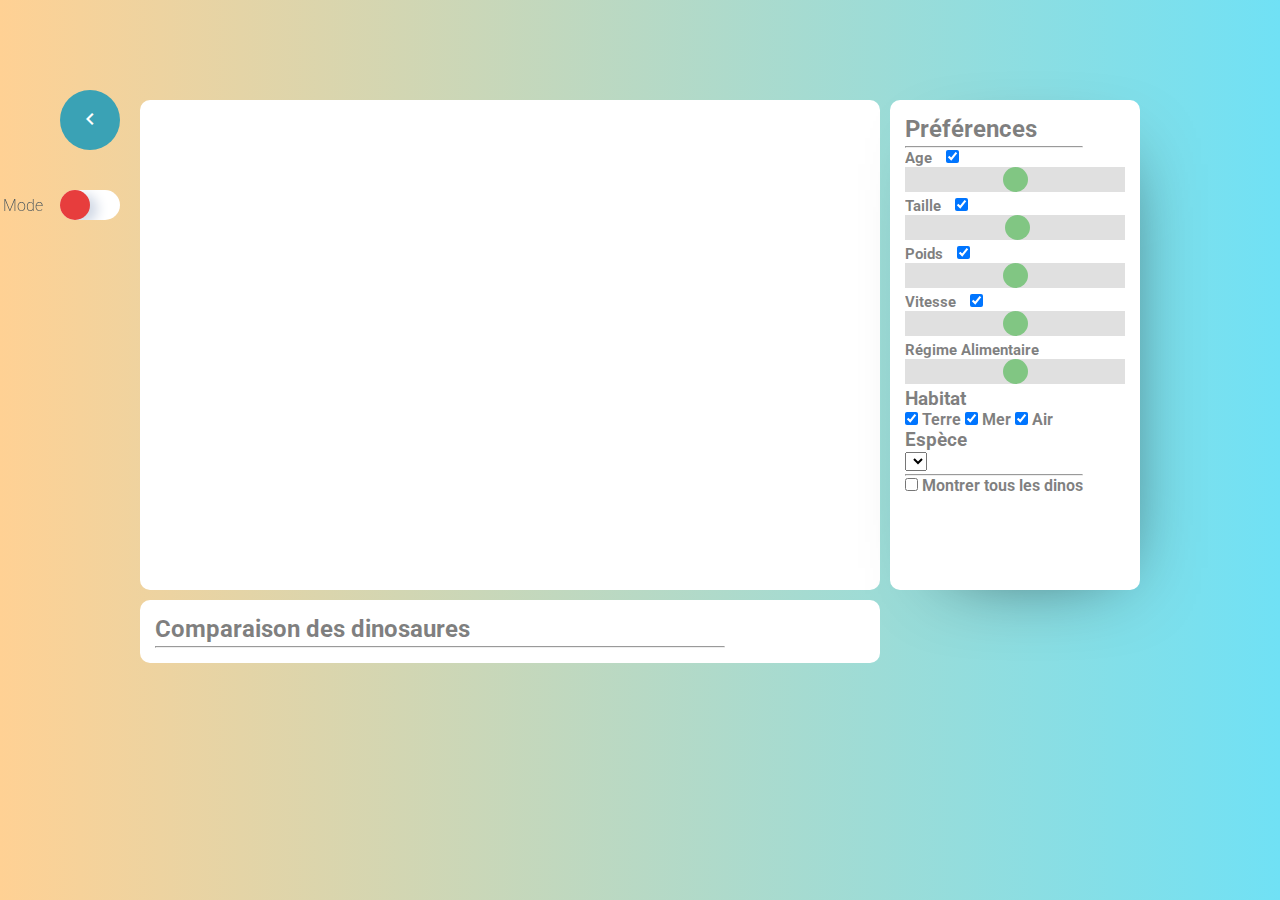
==== commit 10ccc18f: "Merge remote-tracking branch 'origin/nice-colorblind' into main" ====
--- a/meeting.html
+++ b/meeting.html
@@ -1,5 +1,6 @@
 <!DOCTYPE html>
 <html lang="en">
+
 <head>
     <meta charset="UTF-8">
     <meta name="viewport" content="width=device-width, initial-scale=1.0">
@@ -9,18 +10,25 @@
     <link rel="stylesheet" href="style.css">
 
     <script src='https://api.mapbox.com/mapbox-gl-js/v1.12.0/mapbox-gl.js'></script>
-    <link href='https://api.mapbox.com/mapbox-gl-js/v1.12.0/mapbox-gl.css' rel='stylesheet' />      
+    <link href='https://api.mapbox.com/mapbox-gl-js/v1.12.0/mapbox-gl.css' rel='stylesheet' />
     <title>Information Visualization Project</title>
 </head>
+
 <body>
 
-    <div class="map" id="map"></div>
+    <div class="main-meeting">
+        <a href="index.html" class="btn-back"><span class="material-icons">navigate_before</span></a>
 
-    <div class="main-meeting">
-        <a href="preferences.html" class="btn-back"><span class="material-icons">navigate_before</span></a>
-        
+        <label class="label-color" id="color-switch">
+            <div class="toggle">
+              <input class="toggle-state" type="checkbox" name="check" value="check" onclick="toggleColorblind()" />
+              <div class="indicator"></div>
+            </div>
+            <div class="label-text">Colorblind Mode</div>
+        </label>
+
         <div class="map" id="map"></div>
-        
+
         <div class="recap shadow-box">
             <h2>Préférences</h2>
             <hr>
@@ -94,13 +102,15 @@
                 <label for="showAllDinos">Montrer tous les dinos</label>
             </div>
         </div>
-        <div class="important-choices shadow-box meeting-el">
-            <h2>Choix des caractéristiques les plus importantes</h2>
+        <div class="important-choices shadow-box">
+            <h2>Comparaison des dinosaures</h2>
             <hr>
+            <div id="comparison" class="comparison-box"></div>
         </div>
     </div>
 
     <script src="https://d3js.org/d3.v6.min.js"></script>
     <script src="app.js"></script>
 </body>
+
 </html>--- a/style.css
+++ b/style.css
@@ -1,5 +1,3 @@
-@import url('https://fonts.googleapis.com/css2?family=Texturina:wght@100&display=swap');
-
 * {
     margin: 0;
     padding: 0;
@@ -14,11 +12,6 @@
     align-items: center;
     justify-content: center;
 
-}
-
-h2 {
-  font-family: Texturina, sans-serif;
-  font-size: 20px;
 }
 
 .shadow-box {
@@ -52,83 +45,32 @@
 }
 
 .main-selector {
+    display: flex;
+    justify-content: center;
+    align-items: center;
+    font-family: -apple-system, BlinkMacSystemFont, 'Segoe UI', Roboto, Oxygen, Ubuntu, Cantarell, 'Open Sans', 'Helvetica Neue', sans-serif;
+    font-size: 3rem;
     background-color: white;
     border-radius: 10px;
     width: 500px;
     height: 250px;
     margin: 0 auto;
-    
-}
-
-.main-selector a {
-    display: inline-block;
-    width: 100%;
-    height: 100%;
-    text-align: center;
     text-decoration: none;
+    color: black;
+}
+
+.main-selector:hover {
+  box-shadow: none;
 }
 
 /* PREFERENCES */
 
 .pref-div {
     position: relative;
-    width: 500px;
-    min-height: 300px;
-    height: 500px;
-    background-color: white;
-    border-radius: 10px;
-}
-
-.pref-div > h2 {
-  margin-top: 15px;
-  text-align: center;
-}
-
-.preferences {
-  width: 500px;
-}
-
-.preferences form {
-  width: 100%;
-  display: flex;
-  flex-direction: column;
-  flex-wrap: wrap;
-  align-content: space-around;
-}
-
-.form-element {
-  width: 250px;
-  font-family: Arial, Helvetica, sans-serif;
-  margin-top: 10px;
-}
-
-.form-element label {
-  display: block;
-  font-size: 15px;
-}
-
-.form-element select {
-  display: block;
-  font-family: Arial, Helvetica, sans-serif;
-  width: 100%;
-  max-width: 100%;
-  padding: 5px 10px;
-}
-
-form input[type="submit"] {
-  margin: 30px auto;
-  display: block;
-  width: 200px;
-  padding: 15px;
-  background-color: #3aa2b5;
-  border: none;
-  border-radius: 5px;
-  color: white;
-  font-size: 20px;
-}
-
-form input[type="submit"]:hover {
-  cursor: pointer;
+    width: 600px;
+    height: 700px;
+    background-color: white;
+    border-radius: 10px;
 }
 
 .btn-back{
@@ -158,32 +100,25 @@
   .main-meeting {
     font-family: 'Roboto', sans-serif;
     font-weight: 200;
-  }
-
-  .main-meeting .btn-back {
-    left: 25px;
-    top: 25px;
-  }
-
-  .meeting-el {
-    position: absolute;
-    width: 250px;
-    height: 400px;
+    display: grid;
+    grid-template-columns: auto 250px;
+    grid-template-rows: auto 200px;
+    column-gap: 10px;
+    row-gap: 10px;
+    position: relative;
+    width: 1000px;
+    height: 700px;
+    padding: 10px 10px;
+    background-color: rgba(255, 255, 255, 0);
+    border-radius: 10px;
   }
 
   .map {
-    position: absolute;
-    top: 0;
-    left: 0;
-    width: 100%;
-    height: 100vh;
-    background-color: white;
+    background-color: white;
+    border-radius: 10px;
   }
 
   .recap {
-    top: 120px;
-    left: 0;
-    border-radius: 0 10px 10px 0;
     background-color: white;
     padding: 15px;
     color: rgba(0, 0, 0, 0.515);
@@ -191,13 +126,12 @@
   }
 
   .important-choices {
-    top: 120px;
-    right: 0;
-    border-radius: 10px 0 0 10px;
     padding: 15px;
     background-color: white;
     color: rgba(0, 0, 0, 0.515);
     font-weight: bold;
+    height: max-content;
+
   }
 
   hr {
@@ -274,4 +208,111 @@
 .header-checkbox {
   display: inline-block;
   margin-left: 10px;
+}
+
+.compare-button {
+  border-radius: 10px;
+  background-color: #1d7691;
+  color: white;
+  width: 140px;
+  height: 25px;
+  margin-top: 5px;
+  border: none;
+}
+
+.compare-button:hover {
+  cursor: pointer;
+  opacity: 0.9;
+}
+
+.compare-button:active {
+  border: none;
+}
+
+/* Colorblind switch */
+
+.label-color {
+  position: absolute;
+  top: 100px;
+  left: -70px;
+  display: inline-flex;
+  align-items: center;
+  cursor: pointer;
+  color: #394a56;
+}
+
+.label-text {
+  position: absolute;
+  width: 200px;
+  left: -130px;
+}
+
+.toggle {
+  isolation: isolate;
+  position: relative;
+  height: 30px;
+  width: 60px;
+  border-radius: 15px;
+  overflow: hidden;
+  background-color: white;
+  -webkit-box-shadow: 18px 21px 78px -43px rgba(0,0,0,0.68);
+  -moz-box-shadow: 18px 21px 78px -43px rgba(0,0,0,0.68);
+  box-shadow: 18px 21px 78px -43px rgba(0,0,0,0.68);
+}
+
+.toggle-state {
+  display: none;
+}
+
+.indicator {
+  height: 100%;
+  width: 200%;
+  background: #e73d3d;
+  border-radius: 15px;
+  transform: translate3d(-75%, 0, 0);
+  transition: transform 0.4s cubic-bezier(0.85, 0.05, 0.18, 1.35);
+  box-shadow:
+    -8px -4px 8px 0px #ffffff,
+    8px 4px 12px 0px #d1d9e6;
+}
+
+.toggle-state:checked ~ .indicator {
+  transform: translate3d(25%, 0, 0);
+  background-color: rgb(44, 202, 97);
+}
+
+/* Comparator */
+.comparison-box {
+  display: flex;
+  flex-wrap: wrap row;
+  max-width: 700px;
+}
+
+.comparison-box > div {
+  position: relative;
+  background-color: rgba(0, 0, 0, 0.1);
+  padding: 5px;
+  margin: 10px 10px 0 0;
+  border-radius: 5px;
+  height: 200px;
+  max-width: 220px;
+}
+
+.comparison-box > div > .avatar {
+  position: absolute;
+  top: 5px;
+  right: 5px;
+}
+
+.comparison-box > div > strong {
+  display: inline-block;
+  font-weight: bold;
+  max-width: 130px;
+  color: rgba(0, 0, 0, 0.8);
+  margin-bottom: 10px;
+}
+
+.comparison-box > div > p {
+  font-size: 14px;
+  margin-bottom: 7px;
 }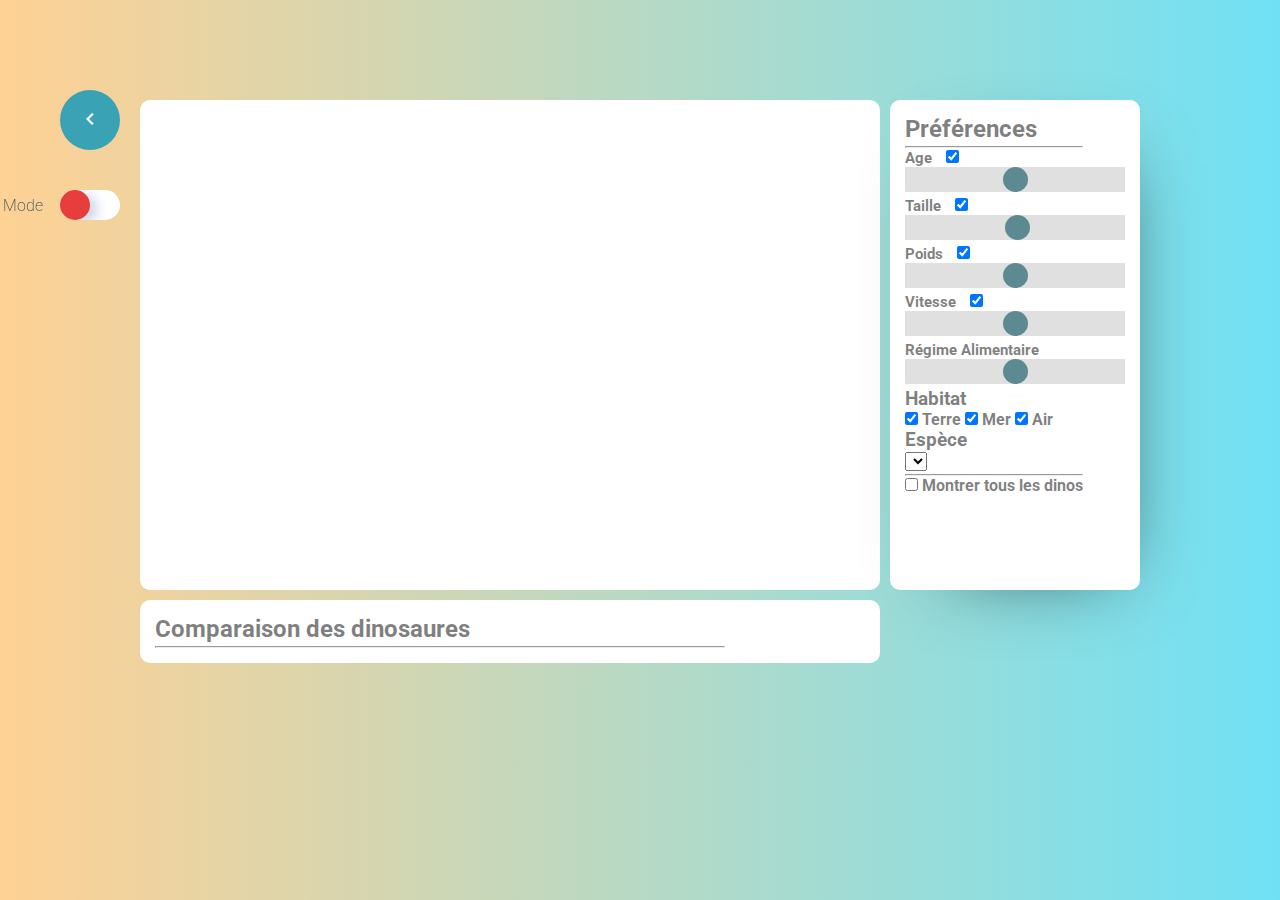
==== commit d9047147: "bells and whistles" ====
--- a/meeting.html
+++ b/meeting.html
@@ -110,6 +110,7 @@
     </div>
 
     <script src="https://d3js.org/d3.v6.min.js"></script>
+    <script src="http://colorbrewer2.org/export/colorbrewer.js"></script>
     <script src="app.js"></script>
 </body>
 
--- a/style.css
+++ b/style.css
@@ -178,7 +178,7 @@
   appearance: none;
   width: 25px; /* Set a specific slider handle width */
   height: 25px; /* Slider handle height */
-  background: #4CAF50; /* Green background */
+  background:  #185964; /* Green background */
   cursor: pointer; /* Cursor on hover */
   border-radius: 50%;
 }
@@ -186,7 +186,7 @@
 .slider::-moz-range-thumb {
   width: 25px; /* Set a specific slider handle width */
   height: 25px; /* Slider handle height */
-  background: #4CAF50; /* Green background */
+  background:  #185964; /* Green background */
   cursor: pointer; /* Cursor on hover */
   border-radius: 50%;
 }
@@ -208,11 +208,12 @@
 .header-checkbox {
   display: inline-block;
   margin-left: 10px;
+  color: #185964;
 }
 
 .compare-button {
   border-radius: 10px;
-  background-color: #1d7691;
+  background-color: #185964;
   color: white;
   width: 140px;
   height: 25px;
